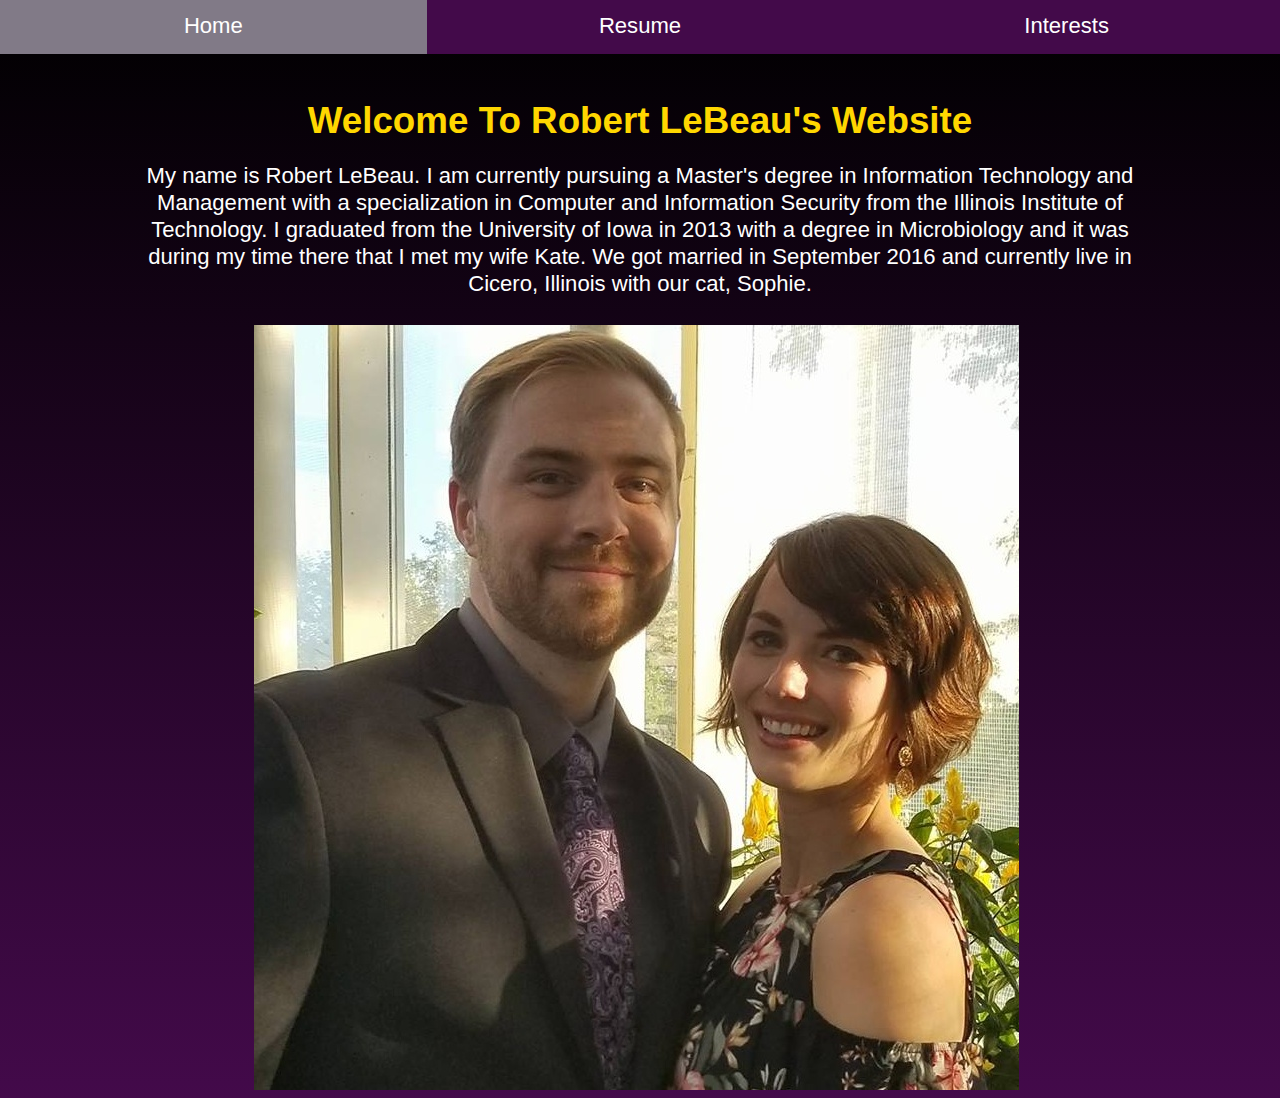
==== index.html @ 16450c85 "Added home page images, added alts to them, and removed mondernizer for now" ====
<!DOCTYPE html>
<html id="home" lang="en">
<head>
  <title>Robert LeBeau</title>
  <meta charset="utf-8" />
  <meta name="viewport"
    content="width=device-width,initial-scale=1.0,shrink-to-fit=no" />
  <meta name="author" content="Robert LeBeau" />
  <meta name="description" content="This is the home page for my website" />
  <link rel="stylesheet" href="screen.css" />
</head>
<body>
  <header id="header">
    <h1>Welcome To Robert LeBeau's Website</h1>
    <nav id="navigation">
      <ul>
        <li id="nav-home"><a href="">Home</a></li>
        <li id="nav-res"><a href="resume/">Resume</a></li>
        <li id="nav-int"><a href="interests/">Interests</a></li>
      </ul>
    </nav>
  </header>
  <main id="content">
    <article id="primary">
      <p> My name is Robert LeBeau. I am currently pursuing a Master's
        degree in Information Technology and Management with a specialization
        in Computer and Information Security from the Illinois Institute of
        Technology. I graduated from the University of Iowa in 2013 with a
        degree in Microbiology and it was during my time there that I met my
        wife Kate. We got married in September 2016 and currently live in
        Cicero, Illinois with our cat, Sophie.
      </p>
      <figure class="slideshow">
        <img src="images/robandkate.jpg" alt="My wife Kate and I"/>
        <img src="images/iowagame.jpg" alt="Me and my friends at an Iowa football game"/>
        <img src="images/wedding.jpg" alt="My wife Kaate and I on our wedding day"/>
      </figure>
    </article>
    <script src="https://ajax.googleapis.com/ajax/libs/jquery/3.2.1/jquery.min.js"></script>
    <script src="js/site.js"></script>
  </main>
</body>
</html>
---- screen.css ----
/* http://meyerweb.com/eric/tools/css/reset/
   v2.0 | 20110126
   License: none (public domain)
*/
/* stylelint-disable*/
a,abbr,acronym,address,applet,article,aside,audio,b,big,blockquote,body,canvas,caption,center,cite,code,dd,del,details,dfn,div,dl,dt,em,embed,fieldset,figcaption,figure,footer,form,h1,h2,h3,h4,h5,h6,header,hgroup,html,i,iframe,img,ins,kbd,label,legend,li,mark,menu,nav,object,ol,output,p,pre,q,ruby,s,samp,section,small,span,strike,strong,sub,summary,sup,table,tbody,td,tfoot,th,thead,time,tr,tt,u,ul,var,video{margin:0;padding:0;border:0;font:inherit;vertical-align:baseline}article,aside,details,figcaption,figure,footer,header,hgroup,main,menu,nav,section{display:block}html{line-height:1}body{line-height:inherit}ol,ul{list-style:none}blockquote,q{quotes:none}blockquote:after,blockquote:before,q:after,q:before{content:'';content:none}table{border-collapse:collapse;border-spacing:0}
/* stylelint-enable */

/* Begin site styles below */

/* Base Styles */
/*
  Hint: these tend to be
  1. element selectors
  2. concerned with color and typography
  3. basic element presenation
*/

/*
  Setting type with a 4:3 modular scale
  http://www.modularscale.com/?18&px&1.333
*/
html {
  font-family: Arial, sans-serif;
  font-size: 1.125em;
  line-height: 1.222em;
}

body {
  padding-top: 2.444em;
  padding-right: 1.222em;
  padding-left: 1.222em;

  background: linear-gradient(black, #430A4A);
}
footer {
  color: white;
}

h1,
h2,
h3,
h4,
p,
figcaption {
  padding-bottom: 1.222em;
  color: white;
}

h1 {
  padding-top: 1.222em;
  padding-bottom: 0.516em;
  line-height: 1.222em;
  font-size: 1.666em;
  font-weight: bold;
  color: gold;
}

h2 {
  line-height: 1.222em;
  font-size: 1.555em;
  color: gold;
}

a {
  color: #817A87;
}

li {
  padding-bottom: 0.611em;
  color: white;
}

ul {
  list-style-type: none;
  padding-bottom: 1.222em;
}

li ul {
  padding-left: 1.222em;
  padding-top: 0.611em;
  list-style-type: circle;
}

.reslist li {
  color: #817A87;
}

li li:last-child {
  padding-bottom: 0;
}

img,
video,
audio {
  display: block;
  max-width: 100%;
}

/* Layout Styles */
/*
  Hint: these tend to be
  1. IDs; but also classes, sometimes
  2. concerned with layout and spatial
     relationships
*/


#navigation {
  position: absolute;
  width: 100%;
  top: 0;
  left: 0;
}

#navigation li {
  float: left;
  width: 33.3333333333%;
}

#navigation a {
  display: block;
  width: 100%;
  padding-top: 0.611em; /* 11 / 18 = 0.611 */
  padding-bottom: 0.611em;
  text-align: center;
  text-decoration: none;
  color: white;
  background-color: #430A4A;
  border-color: black;
  border-width: 1em;
}

#navigation a:hover {
  background-color: #772EAA;
}

#home #nav-home a,
#resume #nav-res a,
#interests #nav-int a {
  background-color: #817A87;
}

/* Modular Styles */
/*
  Repeating style patterns.
  Hint: these tend to be:
  1. classes and relationship selectors
  2. concerned with adjustments to base styles,
      spacing, color, etc. etc.
*/

.reshead {
  text-decoration: underline;
}

.intlist {
  list-style-type: disc;
}

#navigation ul,
#navigation li {
  list-style-type: none;
  padding-bottom: 0;
}

.flexbox #navigation ol {
  display: flex;
}
.flexbox #navigation li {
  float: none;
}

/* State Styles */
/*
  States of the browser and user access
  conditions.
  Hint: these tend to be:
  1. Driven by media queries
  2. Influenced by JavaScript
  3. Organized by Base, Layout, Module, State
*/

@media screen and (min-width: 375px) {
  body {
    padding-right: 11.73333333%; /* 44 / 375 = 11.73333333% */
    padding-left: 11.73333333%; /* 44 / 375 = 11.73333333% */
  }
}

@media screen and (min-width: 640px) {
  html {
    font-size: 1.25em; /* 20 / 16 = 1.25em */
  }
}
/*divide by 16 to get em units for media 53.75em*/
@media screen and (min-width: 860px) {
  html {
    font-size: 1.38em;
  }
  body {
    padding-right: 9.302325581%;
    padding-left: 9.302325581%;
  }

  #primary,
  #header {
    width: 100%;
    float: center;
    text-align: center;
  }

  #homeimg {
    display: block;
    margin-left: auto;
    margin-right: auto;
  }

  #sports {
    width: 47.5%;
    float: left;
  }

  #games {
    width: 47.5%;
    float: left;
    padding-left: 5%;
  }

  .flexbox #content {
    display: flex;
    flex-direction: row;
    flex-wrap: wrap;
    margin: auto;

  }

  .flexbox #primary {
    justify-content: center;
  }

  .flexbox #education,
  .flexbox #workexp,
  .flexbox #volunteerexp,
  .flexbox #res-footer {
    display: flex;
    justify-content: space-around;
  }

  #rescontent {
    display: grid;
    grid-template-columns: repeat(3, 1fr);
    grid-column-gap: 1.38em;
    padding-top: 1.222em;
  }

/*JavaScript CSS*/
  .slideshow {
    margin-left: auto;
    margin-right: auto;
    position: relative;
    width: 35em;
    height: 35em;
  }

  .slideshow img {
    max-width: 100%;
    position: absolute;
    left: 0;
    top: 0;
  }

}
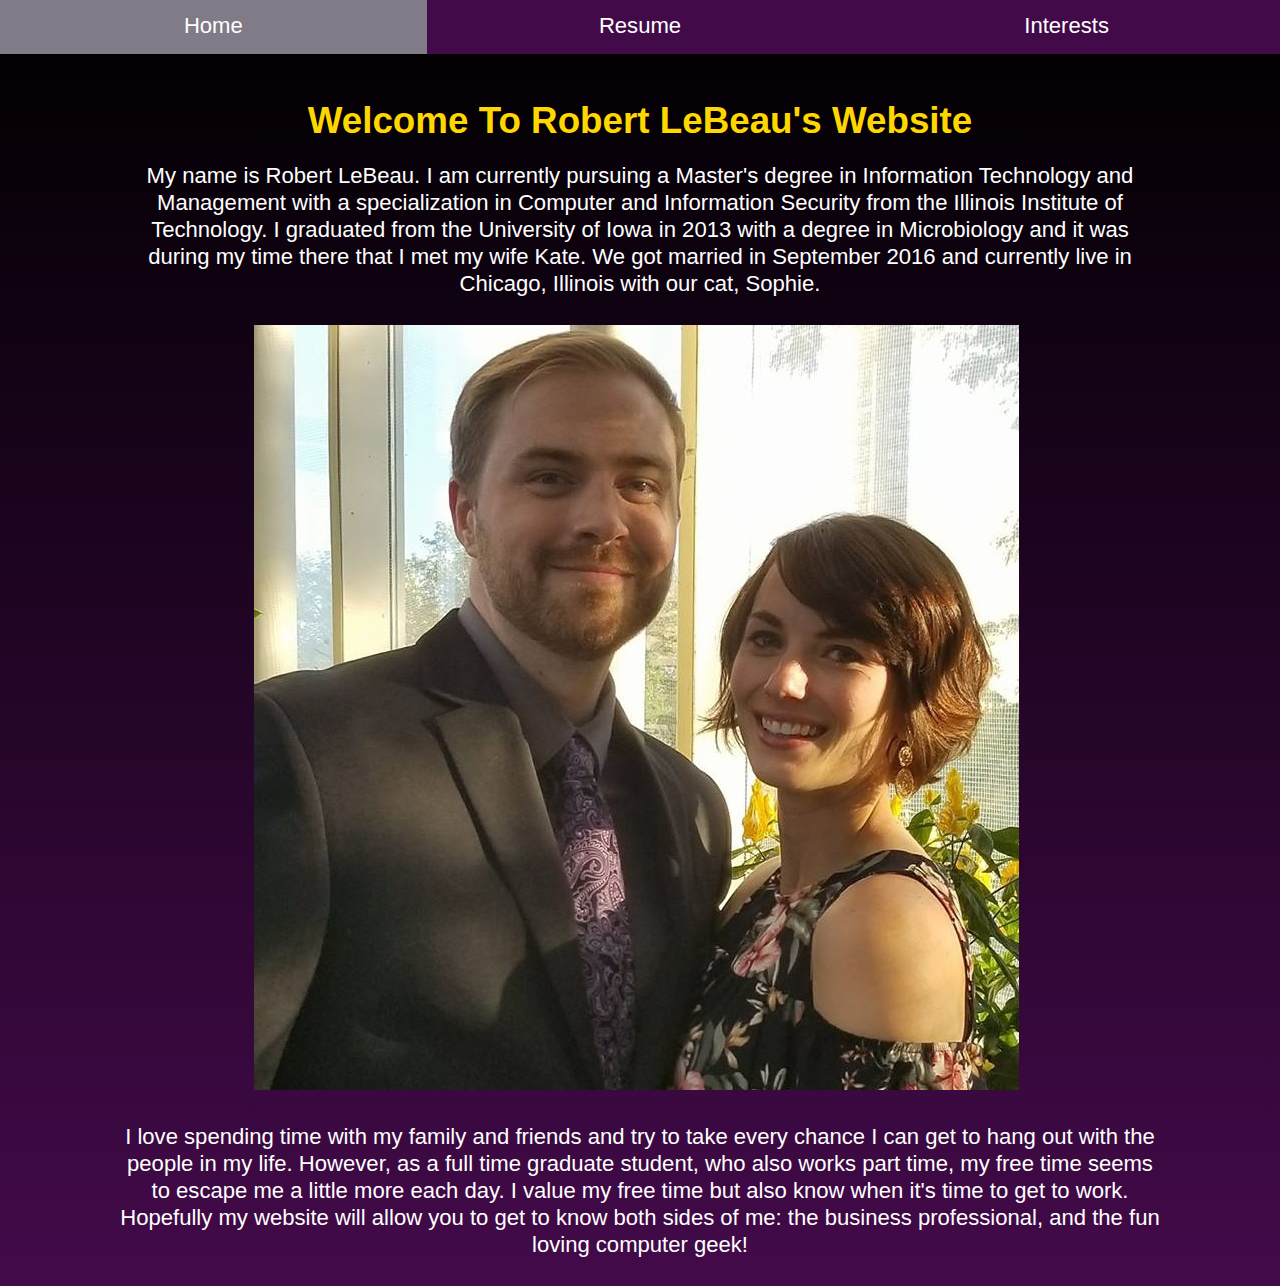
==== commit bf1d8d92: "Added homepage content under slide show" ====
--- a/index.html
+++ b/index.html
@@ -28,13 +28,21 @@
         Technology. I graduated from the University of Iowa in 2013 with a
         degree in Microbiology and it was during my time there that I met my
         wife Kate. We got married in September 2016 and currently live in
-        Cicero, Illinois with our cat, Sophie.
+        Chicago, Illinois with our cat, Sophie.
       </p>
       <figure class="slideshow">
         <img src="images/robandkate.jpg" alt="My wife Kate and I"/>
         <img src="images/iowagame.jpg" alt="Me and my friends at an Iowa football game"/>
         <img src="images/wedding.jpg" alt="My wife Kaate and I on our wedding day"/>
       </figure>
+      <p> I love spending time with my family and friends and try to take every
+        chance I can get to hang out with the people in my life. However, as a full time
+        graduate student, who also works part time, my free time seems to escape me a little
+        more each day. I value my free time but also know when it's time to get to work.
+        Hopefully my website will allow you to get to know both sides of me: the
+        business professional, and the fun loving computer geek!
+        </thead>
+      </p>
     </article>
     <script src="https://ajax.googleapis.com/ajax/libs/jquery/3.2.1/jquery.min.js"></script>
     <script src="js/site.js"></script>
--- a/screen.css
+++ b/screen.css
@@ -254,13 +254,14 @@
     padding-top: 1.222em;
   }
 
-/*JavaScript CSS*/
+  /*JavaScript CSS*/
   .slideshow {
     margin-left: auto;
     margin-right: auto;
     position: relative;
     width: 35em;
     height: 35em;
+    padding-bottom: 1.222em;
   }
 
   .slideshow img {
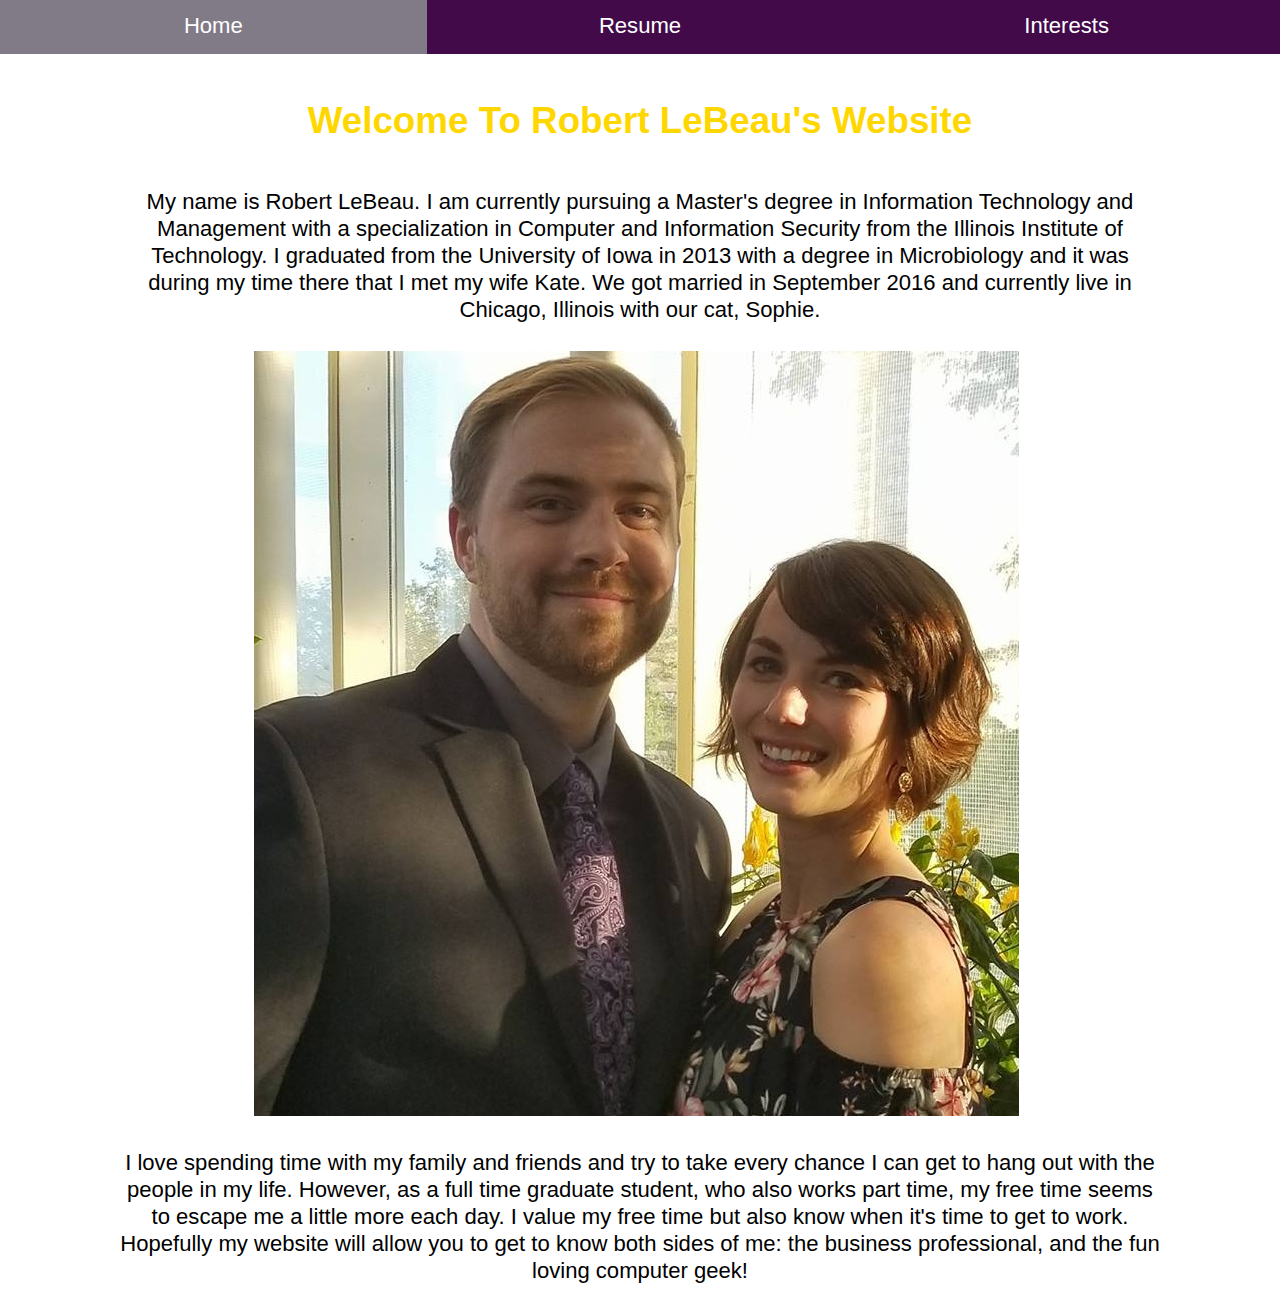
==== commit 525f0a92: "Added basehold.it and changed colors for baseline grid fixes" ====
--- a/index.html
+++ b/index.html
@@ -8,6 +8,7 @@
   <meta name="author" content="Robert LeBeau" />
   <meta name="description" content="This is the home page for my website" />
   <link rel="stylesheet" href="screen.css" />
+  <link rel="stylesheet" href="//basehold.it/22" />
 </head>
 <body>
   <header id="header">
@@ -33,7 +34,10 @@
       <figure class="slideshow">
         <img src="images/robandkate.jpg" alt="My wife Kate and I"/>
         <img src="images/iowagame.jpg" alt="Me and my friends at an Iowa football game"/>
-        <img src="images/wedding.jpg" alt="My wife Kaate and I on our wedding day"/>
+        <img src="images/wedding.jpg" alt="My wife Kate and I on our wedding day"/>
+        <img src="images/moabutah.jpg" alt="Me on my trip to Moab Utah"/>
+        <img src="images/ireland.jpg" alt="Kate and I on our honeymoon"/>
+        <img src="images/weddingtwo.jpg" alt="Kate and I on our wedding day"/>
       </figure>
       <p> I love spending time with my family and friends and try to take every
         chance I can get to hang out with the people in my life. However, as a full time
@@ -41,7 +45,6 @@
         more each day. I value my free time but also know when it's time to get to work.
         Hopefully my website will allow you to get to know both sides of me: the
         business professional, and the fun loving computer geek!
-        </thead>
       </p>
     </article>
     <script src="https://ajax.googleapis.com/ajax/libs/jquery/3.2.1/jquery.min.js"></script>
--- a/screen.css
+++ b/screen.css
@@ -31,7 +31,7 @@
   padding-right: 1.222em;
   padding-left: 1.222em;
 
-  background: linear-gradient(black, #430A4A);
+  background: white;  // linear-gradient(black, #430A4A);
 }
 footer {
   color: white;
@@ -44,12 +44,12 @@
 p,
 figcaption {
   padding-bottom: 1.222em;
-  color: white;
+  color: black;
 }
 
 h1 {
   padding-top: 1.222em;
-  padding-bottom: 0.516em;
+  padding-bottom: 1.222em;
   line-height: 1.222em;
   font-size: 1.666em;
   font-weight: bold;
@@ -271,4 +271,5 @@
     top: 0;
   }
 
-}
+
+}
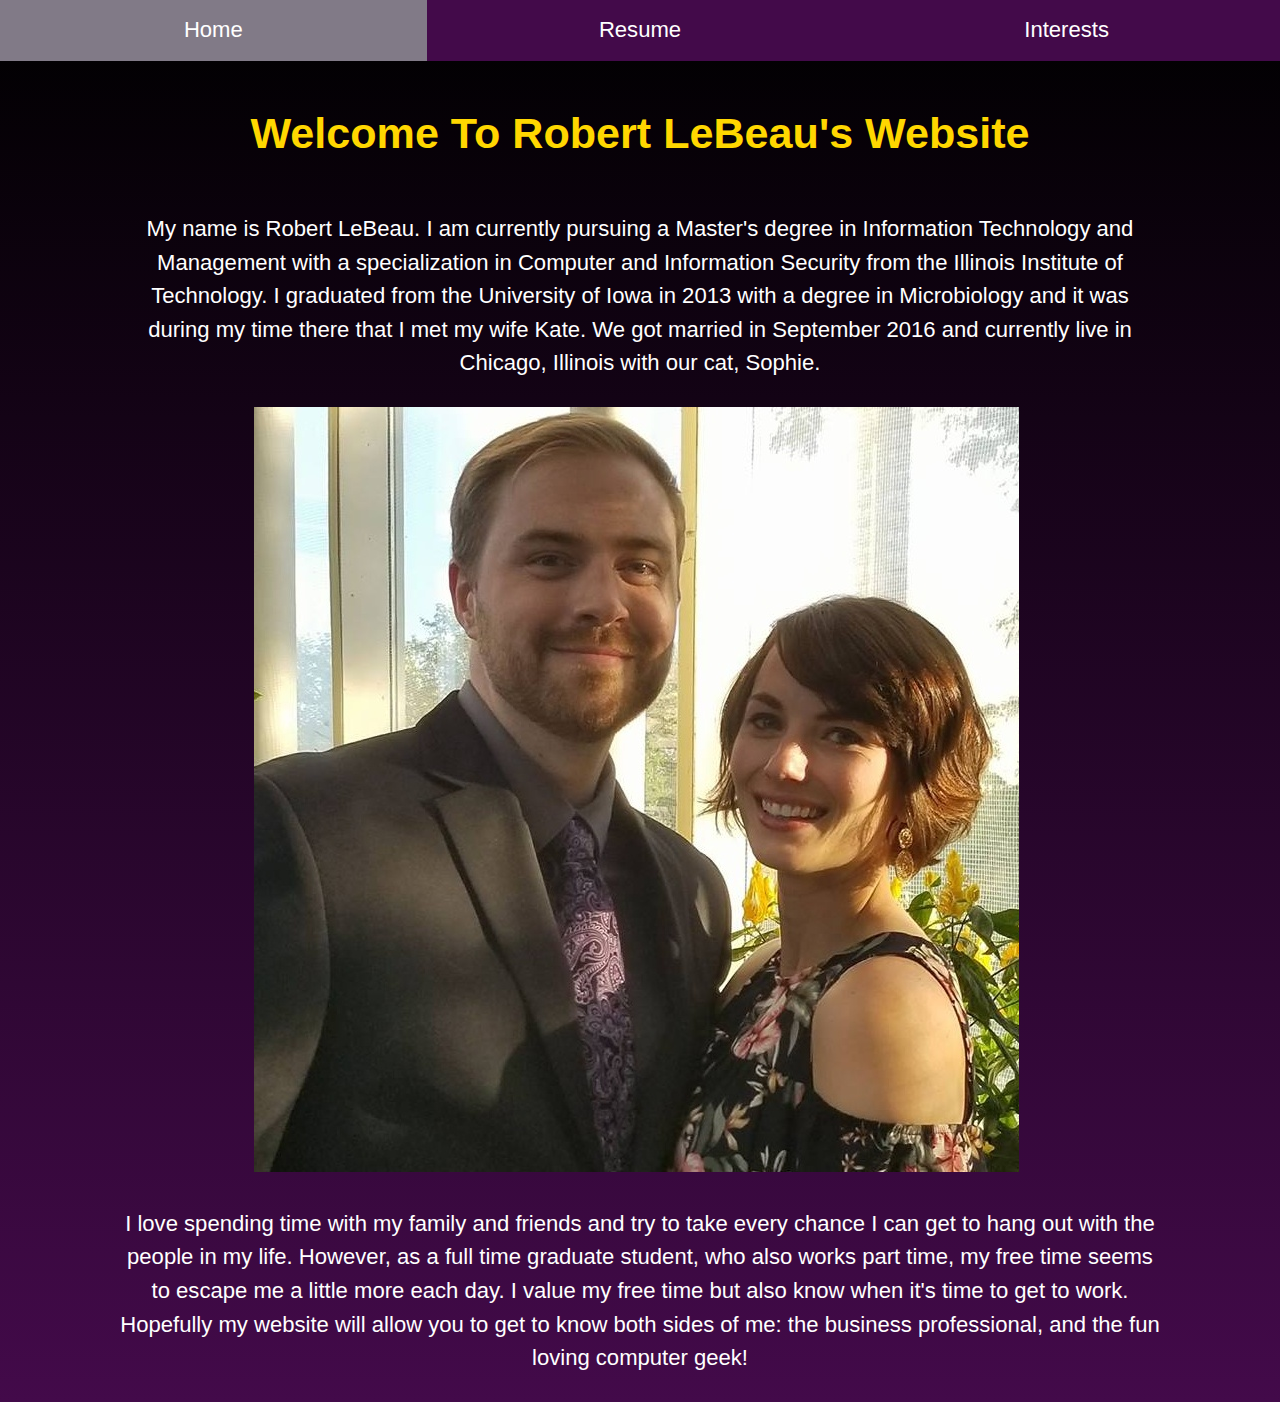
==== commit 67d39d5f: "Removed basehold.it from html files" ====
--- a/index.html
+++ b/index.html
@@ -8,7 +8,6 @@
   <meta name="author" content="Robert LeBeau" />
   <meta name="description" content="This is the home page for my website" />
   <link rel="stylesheet" href="screen.css" />
-  <link rel="stylesheet" href="//basehold.it/22" />
 </head>
 <body>
   <header id="header">
--- a/screen.css
+++ b/screen.css
@@ -22,8 +22,8 @@
 */
 html {
   font-family: Arial, sans-serif;
-  font-size: 1.125em;
-  line-height: 1.222em;
+  font-size: 1.222em;
+  line-height: 1.522em;
 }
 
 body {
@@ -31,7 +31,7 @@
   padding-right: 1.222em;
   padding-left: 1.222em;
 
-  background: white;  // linear-gradient(black, #430A4A);
+  background: linear-gradient(black, #430A4A);
 }
 footer {
   color: white;
@@ -44,14 +44,14 @@
 p,
 figcaption {
   padding-bottom: 1.222em;
-  color: black;
+  color: white;
 }
 
 h1 {
   padding-top: 1.222em;
   padding-bottom: 1.222em;
   line-height: 1.222em;
-  font-size: 1.666em;
+  font-size: 1.953em;
   font-weight: bold;
   color: gold;
 }
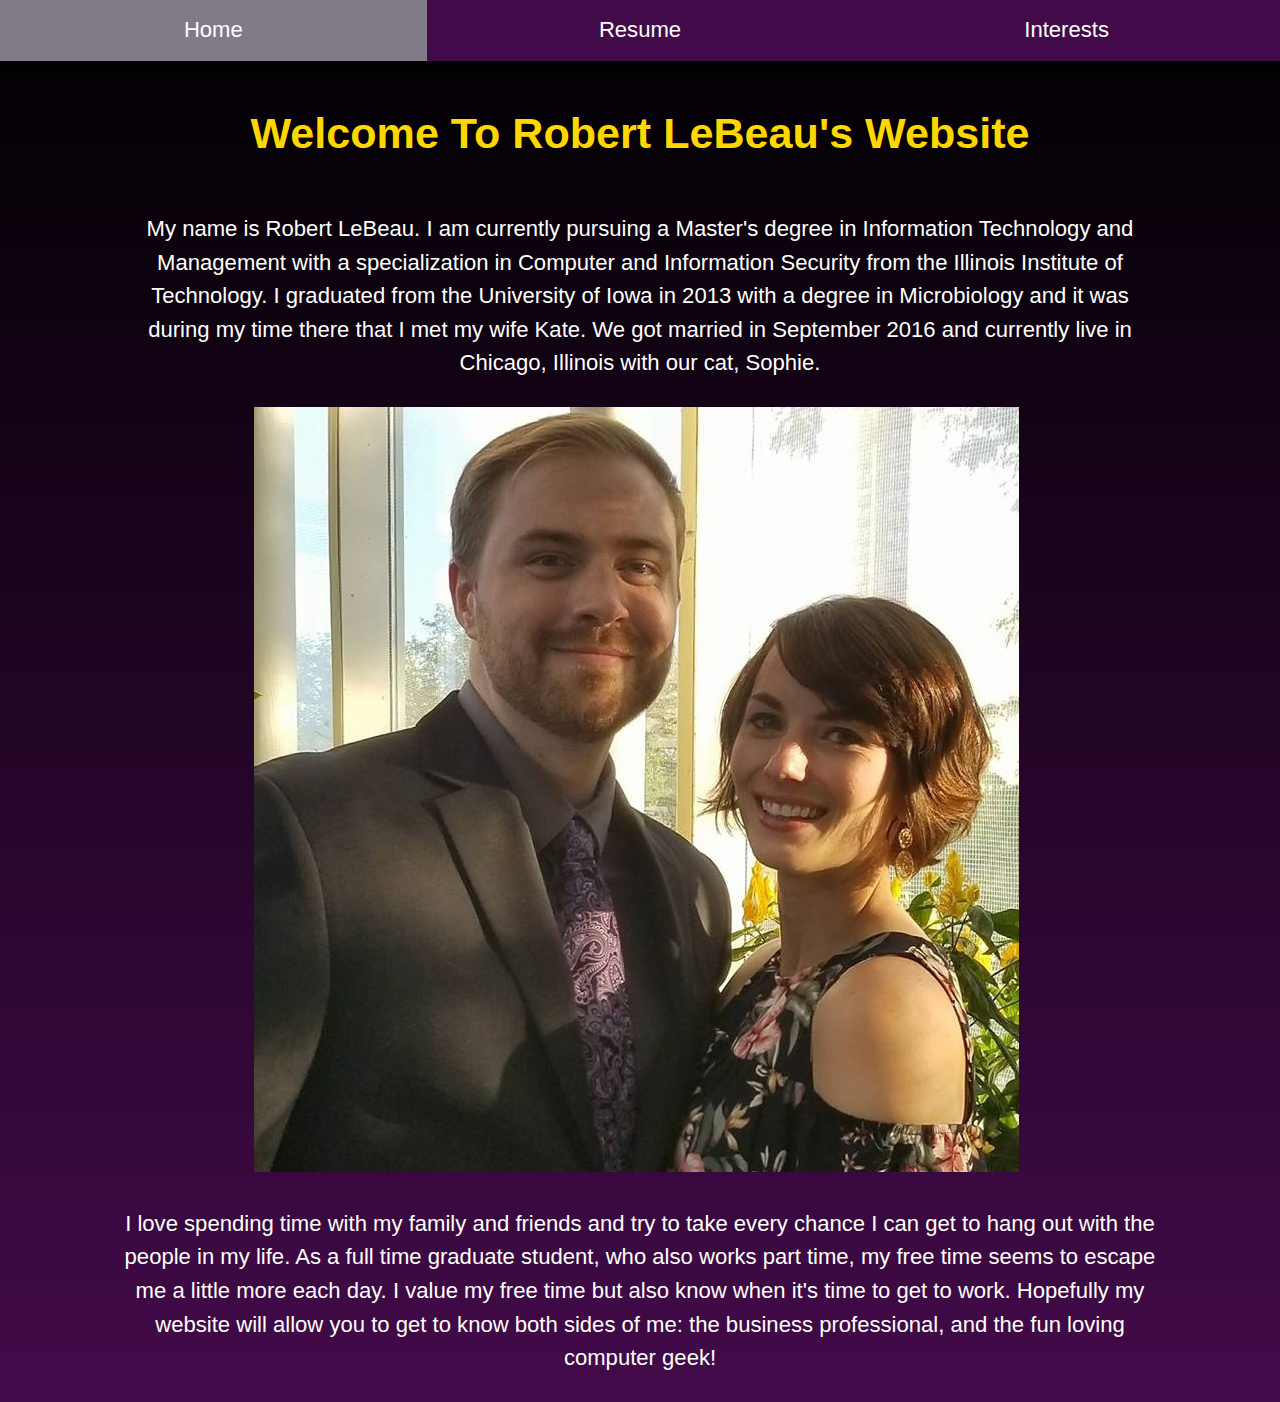
==== commit d844f6a6: "Ran linters and validators for final project submission" ====
--- a/index.html
+++ b/index.html
@@ -31,15 +31,15 @@
         Chicago, Illinois with our cat, Sophie.
       </p>
       <figure class="slideshow">
-        <img src="images/robandkate.jpg" alt="My wife Kate and I"/>
-        <img src="images/iowagame.jpg" alt="Me and my friends at an Iowa football game"/>
-        <img src="images/wedding.jpg" alt="My wife Kate and I on our wedding day"/>
-        <img src="images/moabutah.jpg" alt="Me on my trip to Moab Utah"/>
-        <img src="images/ireland.jpg" alt="Kate and I on our honeymoon"/>
-        <img src="images/weddingtwo.jpg" alt="Kate and I on our wedding day"/>
+        <img src="images/robandkate.jpg" alt="My wife Kate and I" />
+        <img src="images/iowagame.jpg" alt="Me and my friends at an Iowa football game" />
+        <img src="images/wedding.jpg" alt="My wife Kate and I on our wedding day" />
+        <img src="images/moabutah.jpg" alt="Me on my trip to Moab Utah" />
+        <img src="images/ireland.jpg" alt="Kate and I on our honeymoon" />
+        <img src="images/weddingtwo.jpg" alt="Kate and I on our wedding day" />
       </figure>
       <p> I love spending time with my family and friends and try to take every
-        chance I can get to hang out with the people in my life. However, as a full time
+        chance I can get to hang out with the people in my life. As a full time
         graduate student, who also works part time, my free time seems to escape me a little
         more each day. I value my free time but also know when it's time to get to work.
         Hopefully my website will allow you to get to know both sides of me: the
--- a/screen.css
+++ b/screen.css
@@ -254,7 +254,7 @@
     padding-top: 1.222em;
   }
 
-  /*JavaScript CSS*/
+  /* JavaScript CSS */
   .slideshow {
     margin-left: auto;
     margin-right: auto;
